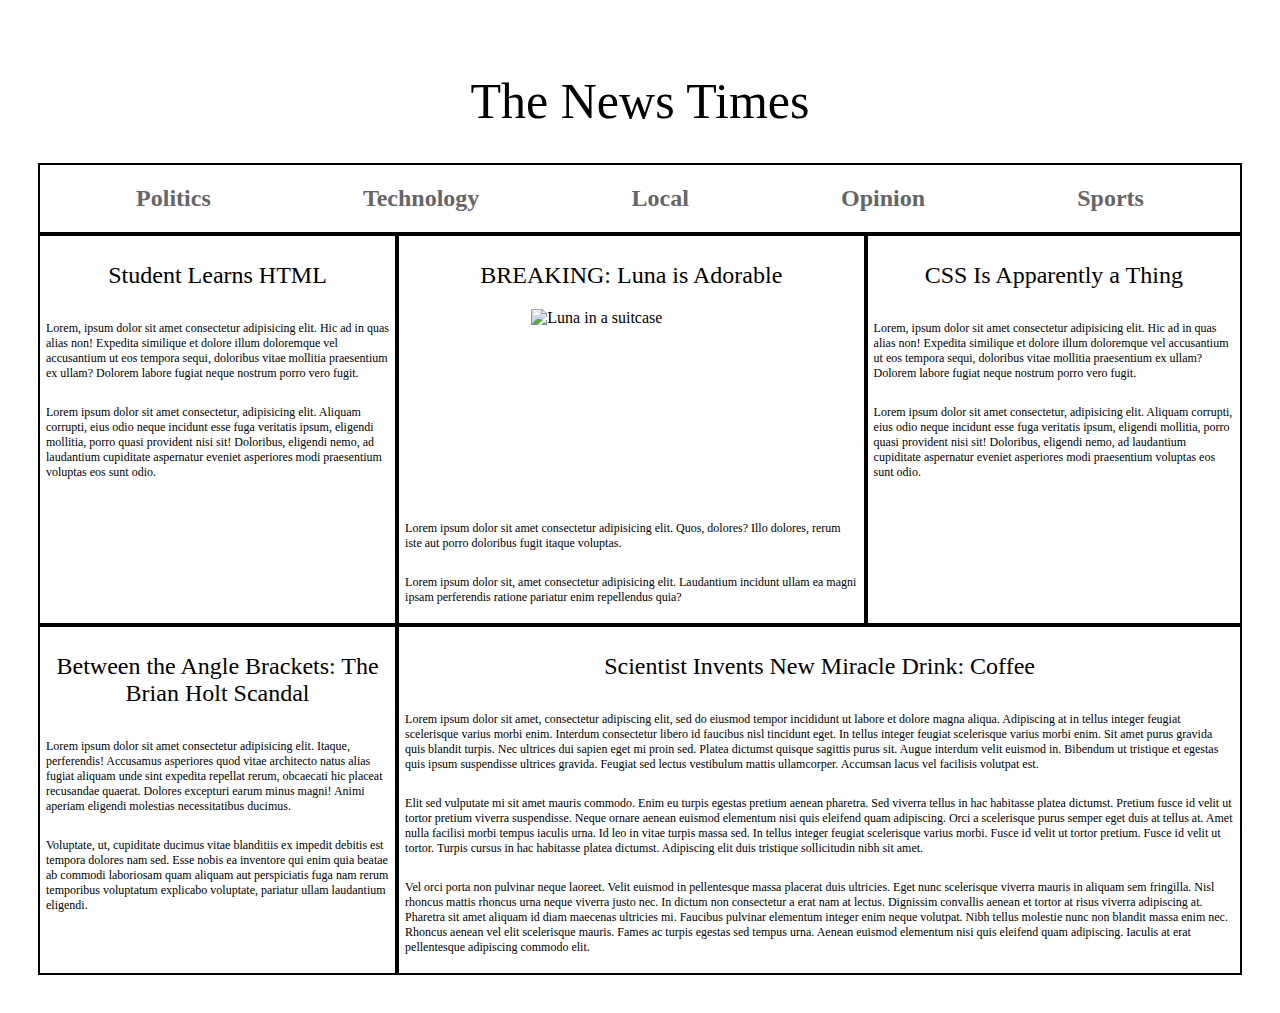
==== projects/coffee_shop/index.html @ 8ef95aba "build: newspaper front page" ====
<!DOCTYPE html>
<html lang="en">

<head>
    <meta charset="utf-8" />
    <meta name="viewport" content="width=device-width" , initial-scale="1.0" />
    <title>The News Times</title>
    <link rel="stylesheet" href="news.css" />
</head>

<body>
    <div class="page">
        <header class="page-header">
            <h1 class="page-title">The News Times</h1>
        </header>
        <ul class="nav-links">
            <li class="site-section">
                <a href="#" class="section-link">Politics</a>
            </li>
            <li class="site-section">
                <a href="#" class="section-link">Technology</a>
            </li>
            <li class="site-section">
                <a href="#" class="section-link">Local</a>
            </li>
            <li class="site-section">
                <a href="#" class="section-link">Opinion</a>
            </li>
            <li class="site-section">
                <a href="#" class="section-link">Sports</a>
            </li>
        </ul>
        <article class="story story-1">
            <h2 class="article-title">Student Learns HTML</h2>
            <p class="article-text">
                Lorem, ipsum dolor sit amet consectetur adipisicing elit. Hic ad in
                quas alias non! Expedita similique et dolore illum doloremque vel
                accusantium ut eos tempora sequi, doloribus vitae mollitia praesentium
                ex ullam? Dolorem labore fugiat neque nostrum porro vero fugit.
            </p>
            <p class="article-text">
                Lorem ipsum dolor sit amet consectetur, adipisicing elit. Aliquam
                corrupti, eius odio neque incidunt esse fuga veritatis ipsum, eligendi
                mollitia, porro quasi provident nisi sit! Doloribus, eligendi nemo, ad
                laudantium cupiditate aspernatur eveniet asperiores modi praesentium
                voluptas eos sunt odio.
            </p>
        </article>
        <article class="story story-2">
            <h2 class="article-title">BREAKING: Luna is Adorable</h2>
            <img class="article-img" src="http://pets-images.dev-apis.com/pets/dog25.jpg"
                alt="Luna in a suitcase" />
            <p class="article-text">
                Lorem ipsum dolor sit amet consectetur adipisicing elit. Quos,
                dolores? Illo dolores, rerum iste aut porro doloribus fugit itaque
                voluptas.
            </p>
            <p class="article-text">
                Lorem ipsum dolor sit, amet consectetur adipisicing elit. Laudantium
                incidunt ullam ea magni ipsam perferendis ratione pariatur enim
                repellendus quia?
            </p>
        </article>
        <article class="story story-3">
            <h2 class="article-title">CSS Is Apparently a Thing</h2>
            <p class="article-text">
                Lorem, ipsum dolor sit amet consectetur adipisicing elit. Hic ad in
                quas alias non! Expedita similique et dolore illum doloremque vel
                accusantium ut eos tempora sequi, doloribus vitae mollitia praesentium
                ex ullam? Dolorem labore fugiat neque nostrum porro vero fugit.
            </p>
            <p class="article-text">
                Lorem ipsum dolor sit amet consectetur, adipisicing elit. Aliquam
                corrupti, eius odio neque incidunt esse fuga veritatis ipsum, eligendi
                mollitia, porro quasi provident nisi sit! Doloribus, eligendi nemo, ad
                laudantium cupiditate aspernatur eveniet asperiores modi praesentium
                voluptas eos sunt odio.
            </p>
        </article>
        <article class="story story-4">
            <h2 class="article-title">
                Between the Angle Brackets: The Brian Holt Scandal
            </h2>
            <p class="article-text">
                Lorem ipsum dolor sit amet consectetur adipisicing elit. Itaque,
                perferendis! Accusamus asperiores quod vitae architecto natus alias
                fugiat aliquam unde sint expedita repellat rerum, obcaecati hic
                placeat recusandae quaerat. Dolores excepturi earum minus magni! Animi
                aperiam eligendi molestias necessitatibus ducimus.
            </p>
            <p class="article-text">
                Voluptate, ut, cupiditate ducimus vitae blanditiis ex impedit debitis
                est tempora dolores nam sed. Esse nobis ea inventore qui enim quia
                beatae ab commodi laboriosam quam aliquam aut perspiciatis fuga nam
                rerum temporibus voluptatum explicabo voluptate, pariatur ullam
                laudantium eligendi.
            </p>
        </article>
        <article class="story story-5">
            <h2 class="article-title">
                Scientist Invents New Miracle Drink: Coffee
            </h2>
            <p class="article-text">
                Lorem ipsum dolor sit amet, consectetur adipiscing elit, sed do
                eiusmod tempor incididunt ut labore et dolore magna aliqua. Adipiscing
                at in tellus integer feugiat scelerisque varius morbi enim. Interdum
                consectetur libero id faucibus nisl tincidunt eget. In tellus integer
                feugiat scelerisque varius morbi enim. Sit amet purus gravida quis
                blandit turpis. Nec ultrices dui sapien eget mi proin sed. Platea
                dictumst quisque sagittis purus sit. Augue interdum velit euismod in.
                Bibendum ut tristique et egestas quis ipsum suspendisse ultrices
                gravida. Feugiat sed lectus vestibulum mattis ullamcorper. Accumsan
                lacus vel facilisis volutpat est.
            </p>
            <p class="article-text">
                Elit sed vulputate mi sit amet mauris commodo. Enim eu turpis egestas
                pretium aenean pharetra. Sed viverra tellus in hac habitasse platea
                dictumst. Pretium fusce id velit ut tortor pretium viverra
                suspendisse. Neque ornare aenean euismod elementum nisi quis eleifend
                quam adipiscing. Orci a scelerisque purus semper eget duis at tellus
                at. Amet nulla facilisi morbi tempus iaculis urna. Id leo in vitae
                turpis massa sed. In tellus integer feugiat scelerisque varius morbi.
                Fusce id velit ut tortor pretium. Fusce id velit ut tortor. Turpis
                cursus in hac habitasse platea dictumst. Adipiscing elit duis
                tristique sollicitudin nibh sit amet.
            </p>
            <p class="article-text">
                Vel orci porta non pulvinar neque laoreet. Velit euismod in
                pellentesque massa placerat duis ultricies. Eget nunc scelerisque
                viverra mauris in aliquam sem fringilla. Nisl rhoncus mattis rhoncus
                urna neque viverra justo nec. In dictum non consectetur a erat nam at
                lectus. Dignissim convallis aenean et tortor at risus viverra
                adipiscing at. Pharetra sit amet aliquam id diam maecenas ultricies
                mi. Faucibus pulvinar elementum integer enim neque volutpat. Nibh
                tellus molestie nunc non blandit massa enim nec. Rhoncus aenean vel
                elit scelerisque mauris. Fames ac turpis egestas sed tempus urna.
                Aenean euismod elementum nisi quis eleifend quam adipiscing. Iaculis
                at erat pellentesque adipiscing commodo elit.
            </p>
        </article>
    </div>
</body>

</html>
---- projects/coffee_shop/news.css ----
/* universal styles */
* {
    box-sizing: border-box;
}

body {
    padding: 30px;
    margin: 8px;
}

.page{
    display: grid;
    grid-template-areas:
        "header header header"
        "nav nav nav"
        "story-1 story-2 story-3"
        "story-4 story-5 story-5";
}


/* class styles */
.page-header{
    grid-area: header;
}
.nav-links {
    grid-area: nav;
}
.story-1 {
    grid-area: story-1;
}
.story-2 {
    grid-area: story-2;
}
.story-3 {
    grid-area: story-3;
}
.story-4 {
    grid-area: story-4;
}
.story-5 {
    grid-area: story-5;
}

.page-title {
    text-align: center;
    font-family:'Snell Roundhand', Times, serif;
    font-size: 50px;
    font-weight: normal;
}


.nav-links {
    display: flex;
    justify-content: space-around;
    align-items: center;
    border: 2px solid black;
    padding: 20px;
    list-style: none;
    margin: 0;
}

.section-link {
    font-size: 24px;
    text-decoration: none;
    font-weight: bold;
    color: #666;
    font-family: "futura";
}
.section-link:hover {
    color: black;
    text-decoration: underline;
}

.story {
    display: flex;
    flex-direction: column;
    border: 2px solid black;
    justify-content: flex-start;
    align-items: center;
    padding: 6px;
}

.article-title {
    font-weight: normal;
}
.article-img {
    width: 200px;
    height: 200px;
}
.article-title{
    text-align: center;
}
.article-text{
    font-size: 12px;
}
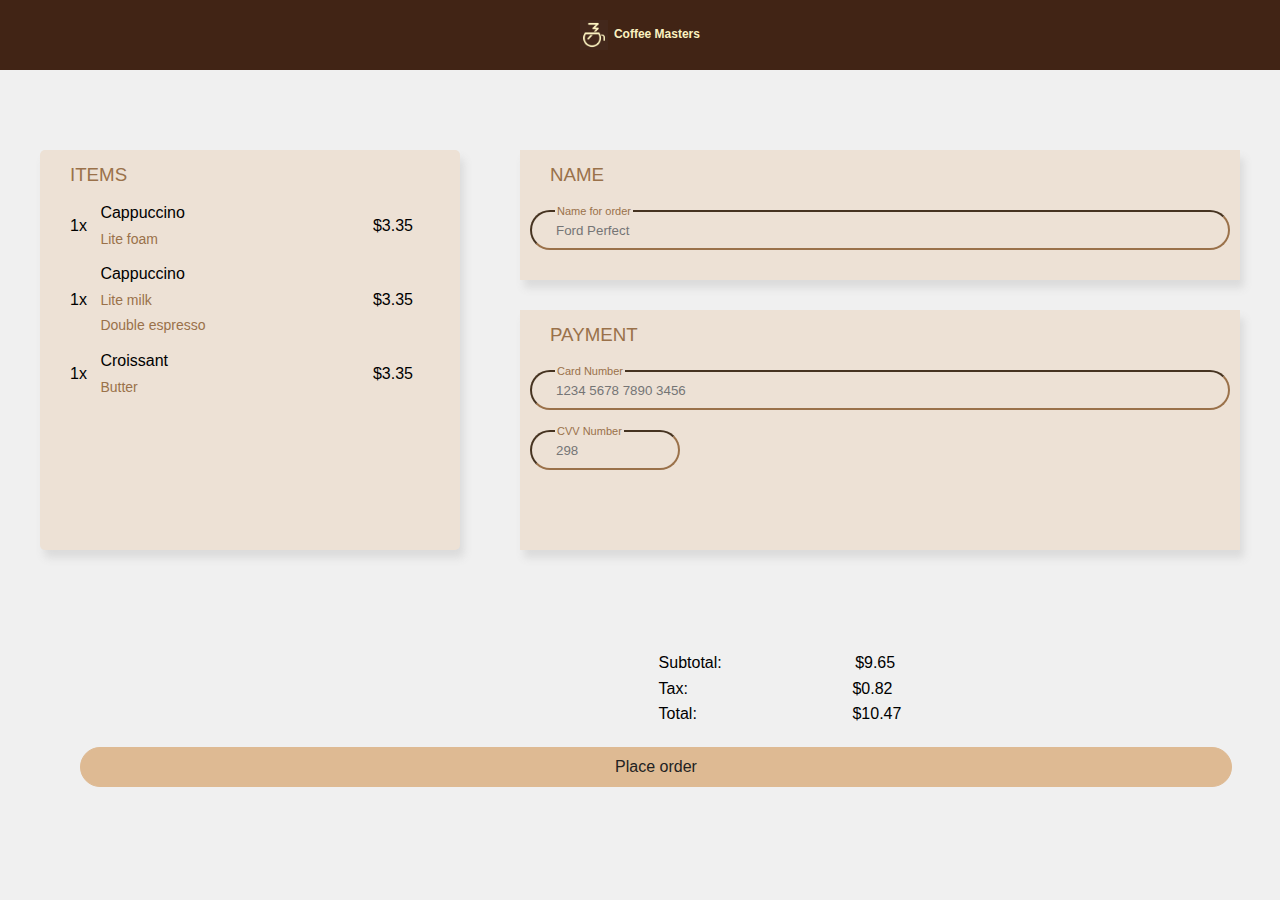
==== commit f46a5e46: "project(coffee-shop): Own final version of the project" ====
--- a/projects/coffee_shop/index.html
+++ b/projects/coffee_shop/index.html
@@ -1,144 +1,71 @@
 <!DOCTYPE html>
 <html lang="en">
-
 <head>
-    <meta charset="utf-8" />
-    <meta name="viewport" content="width=device-width" , initial-scale="1.0" />
-    <title>The News Times</title>
-    <link rel="stylesheet" href="news.css" />
+    <meta charset="UTF-8">
+    <meta name="viewport" content="width=device-width, initial-scale=1.0">
+    <title>CoffeeMasters Order Page</title>
+    <link
+        href="https://fonts.googleapis.com/css2?family=Open+Sans:wght@400;700&display=swap"
+        rel="stylesheet"
+    />
+    <link rel="stylesheet" href="index.css">
 </head>
-
 <body>
-    <div class="page">
-        <header class="page-header">
-            <h1 class="page-title">The News Times</h1>
-        </header>
-        <ul class="nav-links">
-            <li class="site-section">
-                <a href="#" class="section-link">Politics</a>
-            </li>
-            <li class="site-section">
-                <a href="#" class="section-link">Technology</a>
-            </li>
-            <li class="site-section">
-                <a href="#" class="section-link">Local</a>
-            </li>
-            <li class="site-section">
-                <a href="#" class="section-link">Opinion</a>
-            </li>
-            <li class="site-section">
-                <a href="#" class="section-link">Sports</a>
-            </li>
+    <header>
+        <img class="brand-logo" src="./assets/coffee_masters_logo.png" alt="coffee-mug with a straw">
+        <h1 class="brand-title">Coffee Masters</h1>
+    </header>
+    <main class="content">
+        <div class="left-content">
+            <div class="widget-order-item">
+                <h3 class="widget-title">ITEMS</h3>
+                <table class="items-table">
+                    <tr class="row-item">
+                        <td>1x</td>
+                        <td>Cappuccino</br><span class="item-addons">Lite foam</span></td>
+                        <td>$3.35</td>
+                    </tr>
+                    <tr class="row-item">
+                        <td>1x</td>
+                        <td>Cappuccino</br><span class="item-addons">Lite milk</span></br><span class="item-addons">Double espresso</span></td>
+                        <td>$3.35</td>
+                    </tr>
+                    <tr class="row-item">
+                        <td>1x</td>
+                        <td>Croissant</br><span class="item-addons">Butter</span></td>
+                        <td>$3.35</td>
+                    </tr>
+                </table>
+            </div>
+        </div>
+        <div class="right-content">
+            <div class="widget-order-name">
+                <h3 class="widget-title">NAME</h3>
+                <div class="input-group">
+                    <label for="order-name" class="input-label">Name for order</label>
+                    <input id="order-name" class="order-input" type="text" placeholder="Ford Perfect"/>
+                </div>
+            </div>
+            <div class="widget-payment">
+                <h3 class="widget-title">PAYMENT</h3>
+                <div class="input-group">
+                    <label for="card-number" class="input-label">Card Number</label>
+                    <input id="card-number" class="order-input" type="text" placeholder="1234 5678 7890 3456"/>
+                </div>
+                <div class="input-group">
+                    <label for="cvv-number" class="input-label">CVV Number</label>
+                    <input id="cvv-number" class="order-input-cvv" type="text" placeholder="298"/>
+                </div>
+            </div>
+        </div>
+    </main>
+    <div class="order-total">
+        <ul class="order-total-list">
+            <li>Subtotal:&nbsp;&nbsp;&nbsp;&nbsp;&nbsp;&nbsp;&nbsp;&nbsp;&nbsp;&nbsp;&nbsp;&nbsp;&nbsp;&nbsp;&nbsp;&nbsp;&nbsp;&nbsp;&nbsp;&nbsp;&nbsp;&nbsp;&nbsp;&nbsp;&nbsp;&nbsp;&nbsp;&nbsp;&nbsp;&nbsp;$9.65</li>
+            <li>Tax:&nbsp;&nbsp;&nbsp;&nbsp;&nbsp;&nbsp;&nbsp;&nbsp;&nbsp;&nbsp;&nbsp;&nbsp;&nbsp;&nbsp;&nbsp;&nbsp;&nbsp;&nbsp;&nbsp;&nbsp;&nbsp;&nbsp;&nbsp;&nbsp;&nbsp;&nbsp;&nbsp;&nbsp;&nbsp;&nbsp;&nbsp;&nbsp;&nbsp;&nbsp;&nbsp;&nbsp;&nbsp;$0.82</li>
+            <li>Total:&nbsp;&nbsp;&nbsp;&nbsp;&nbsp;&nbsp;&nbsp;&nbsp;&nbsp;&nbsp;&nbsp;&nbsp;&nbsp;&nbsp;&nbsp;&nbsp;&nbsp;&nbsp;&nbsp;&nbsp;&nbsp;&nbsp;&nbsp;&nbsp;&nbsp;&nbsp;&nbsp;&nbsp;&nbsp;&nbsp;&nbsp;&nbsp;&nbsp;&nbsp;&nbsp;$10.47</li>
         </ul>
-        <article class="story story-1">
-            <h2 class="article-title">Student Learns HTML</h2>
-            <p class="article-text">
-                Lorem, ipsum dolor sit amet consectetur adipisicing elit. Hic ad in
-                quas alias non! Expedita similique et dolore illum doloremque vel
-                accusantium ut eos tempora sequi, doloribus vitae mollitia praesentium
-                ex ullam? Dolorem labore fugiat neque nostrum porro vero fugit.
-            </p>
-            <p class="article-text">
-                Lorem ipsum dolor sit amet consectetur, adipisicing elit. Aliquam
-                corrupti, eius odio neque incidunt esse fuga veritatis ipsum, eligendi
-                mollitia, porro quasi provident nisi sit! Doloribus, eligendi nemo, ad
-                laudantium cupiditate aspernatur eveniet asperiores modi praesentium
-                voluptas eos sunt odio.
-            </p>
-        </article>
-        <article class="story story-2">
-            <h2 class="article-title">BREAKING: Luna is Adorable</h2>
-            <img class="article-img" src="http://pets-images.dev-apis.com/pets/dog25.jpg"
-                alt="Luna in a suitcase" />
-            <p class="article-text">
-                Lorem ipsum dolor sit amet consectetur adipisicing elit. Quos,
-                dolores? Illo dolores, rerum iste aut porro doloribus fugit itaque
-                voluptas.
-            </p>
-            <p class="article-text">
-                Lorem ipsum dolor sit, amet consectetur adipisicing elit. Laudantium
-                incidunt ullam ea magni ipsam perferendis ratione pariatur enim
-                repellendus quia?
-            </p>
-        </article>
-        <article class="story story-3">
-            <h2 class="article-title">CSS Is Apparently a Thing</h2>
-            <p class="article-text">
-                Lorem, ipsum dolor sit amet consectetur adipisicing elit. Hic ad in
-                quas alias non! Expedita similique et dolore illum doloremque vel
-                accusantium ut eos tempora sequi, doloribus vitae mollitia praesentium
-                ex ullam? Dolorem labore fugiat neque nostrum porro vero fugit.
-            </p>
-            <p class="article-text">
-                Lorem ipsum dolor sit amet consectetur, adipisicing elit. Aliquam
-                corrupti, eius odio neque incidunt esse fuga veritatis ipsum, eligendi
-                mollitia, porro quasi provident nisi sit! Doloribus, eligendi nemo, ad
-                laudantium cupiditate aspernatur eveniet asperiores modi praesentium
-                voluptas eos sunt odio.
-            </p>
-        </article>
-        <article class="story story-4">
-            <h2 class="article-title">
-                Between the Angle Brackets: The Brian Holt Scandal
-            </h2>
-            <p class="article-text">
-                Lorem ipsum dolor sit amet consectetur adipisicing elit. Itaque,
-                perferendis! Accusamus asperiores quod vitae architecto natus alias
-                fugiat aliquam unde sint expedita repellat rerum, obcaecati hic
-                placeat recusandae quaerat. Dolores excepturi earum minus magni! Animi
-                aperiam eligendi molestias necessitatibus ducimus.
-            </p>
-            <p class="article-text">
-                Voluptate, ut, cupiditate ducimus vitae blanditiis ex impedit debitis
-                est tempora dolores nam sed. Esse nobis ea inventore qui enim quia
-                beatae ab commodi laboriosam quam aliquam aut perspiciatis fuga nam
-                rerum temporibus voluptatum explicabo voluptate, pariatur ullam
-                laudantium eligendi.
-            </p>
-        </article>
-        <article class="story story-5">
-            <h2 class="article-title">
-                Scientist Invents New Miracle Drink: Coffee
-            </h2>
-            <p class="article-text">
-                Lorem ipsum dolor sit amet, consectetur adipiscing elit, sed do
-                eiusmod tempor incididunt ut labore et dolore magna aliqua. Adipiscing
-                at in tellus integer feugiat scelerisque varius morbi enim. Interdum
-                consectetur libero id faucibus nisl tincidunt eget. In tellus integer
-                feugiat scelerisque varius morbi enim. Sit amet purus gravida quis
-                blandit turpis. Nec ultrices dui sapien eget mi proin sed. Platea
-                dictumst quisque sagittis purus sit. Augue interdum velit euismod in.
-                Bibendum ut tristique et egestas quis ipsum suspendisse ultrices
-                gravida. Feugiat sed lectus vestibulum mattis ullamcorper. Accumsan
-                lacus vel facilisis volutpat est.
-            </p>
-            <p class="article-text">
-                Elit sed vulputate mi sit amet mauris commodo. Enim eu turpis egestas
-                pretium aenean pharetra. Sed viverra tellus in hac habitasse platea
-                dictumst. Pretium fusce id velit ut tortor pretium viverra
-                suspendisse. Neque ornare aenean euismod elementum nisi quis eleifend
-                quam adipiscing. Orci a scelerisque purus semper eget duis at tellus
-                at. Amet nulla facilisi morbi tempus iaculis urna. Id leo in vitae
-                turpis massa sed. In tellus integer feugiat scelerisque varius morbi.
-                Fusce id velit ut tortor pretium. Fusce id velit ut tortor. Turpis
-                cursus in hac habitasse platea dictumst. Adipiscing elit duis
-                tristique sollicitudin nibh sit amet.
-            </p>
-            <p class="article-text">
-                Vel orci porta non pulvinar neque laoreet. Velit euismod in
-                pellentesque massa placerat duis ultricies. Eget nunc scelerisque
-                viverra mauris in aliquam sem fringilla. Nisl rhoncus mattis rhoncus
-                urna neque viverra justo nec. In dictum non consectetur a erat nam at
-                lectus. Dignissim convallis aenean et tortor at risus viverra
-                adipiscing at. Pharetra sit amet aliquam id diam maecenas ultricies
-                mi. Faucibus pulvinar elementum integer enim neque volutpat. Nibh
-                tellus molestie nunc non blandit massa enim nec. Rhoncus aenean vel
-                elit scelerisque mauris. Fames ac turpis egestas sed tempus urna.
-                Aenean euismod elementum nisi quis eleifend quam adipiscing. Iaculis
-                at erat pellentesque adipiscing commodo elit.
-            </p>
-        </article>
     </div>
+    <button class="order-submit">Place order</button>
 </body>
-
 </html>--- a/projects/coffee_shop/index.css
+++ b/projects/coffee_shop/index.css
@@ -0,0 +1,184 @@
+:root {
+    --background-color: #F0F0F0; /* Light gray */
+    --primary-color: #412415;
+    --header-font-color: #FBF2C0;
+    --main-font-color: #3B442F;
+    --alt-font-color: #9A714A;
+    --widget-bg-color: #EDE1D5;
+    --button-place-order: #DEBA93;
+  }
+
+* {
+    box-sizing: border-box;
+    margin: 0;
+    padding: 0;
+}
+
+body {
+    font-family: Open-Sans, sans-serif;
+    line-height: 1.6;
+    background-color:  var(--background-color);
+}
+
+header {
+    display: flex;
+    background-color: var(--primary-color);
+    justify-content: center;
+    align-items: center;
+    gap: 6px;
+    padding-top: 20px;
+    padding-bottom: 20px;
+}
+
+h1.brand-title {
+    color: var(--header-font-color);
+    font-size: 12px;
+}
+.brand-logo {
+    width: auto;
+    height: 30px;
+}
+
+main {
+    margin-top: 80px;
+    margin-left: 40px;
+    margin-right: 40px;
+    display: grid;
+    grid-template-columns: 1fr 1fr;
+    gap: 60px;
+}
+
+.right-content {
+    display: flex;
+    flex-direction: column;
+    justify-content: space-between;
+    gap: 30px;
+    /* border: 2px solid red */
+}
+
+.widget-order-item {
+    padding: 10px;
+    /* border: 2px solid black; */
+    min-height: 400px;
+    background-color: var(--widget-bg-color);
+    box-shadow: 4px 8px 8px #dbdbdb;
+    border-radius: 5px;
+}
+
+.widget-order-name {
+    flex: 1;
+    /* border: 2px solid black; */
+    padding: 10px;
+    background-color: var(--widget-bg-color);
+    box-shadow: 4px 8px 8px #dbdbdb;
+
+    /* min-height: 150px; */
+}
+
+.widget-payment {
+    flex: 2;
+    /* border: 2px solid black; */
+    background-color: var(--widget-bg-color);
+    box-shadow: 4px 8px 8px #dbdbdb;
+
+    /* min-height: 150px; */
+    padding: 10px;
+}
+
+.widget-title {
+    margin: 0;
+    padding: 0;
+    font-weight: 500;
+    padding-left: 20px;
+    color: var(--alt-font-color);
+}
+
+.input-group {
+    position: relative;
+    display: inline-block;
+    margin-top: 20px;
+}
+
+.item-addons {
+    color: var(--alt-font-color);
+    font-size: 14px;
+}
+
+
+.items-table {
+    width: 100%;
+    border-collapse: separate;
+    border-spacing: 0 10px;
+    padding-left: 20px;
+}
+
+
+.items-table td:first-child {
+    width: 8%;
+    text-align: left;
+
+}
+.items-table td:last-child {
+    width: 30%;
+    text-align: center;
+}
+
+.order-input {
+    border-color: var(--alt-font-color);
+    padding: 8px;
+    border-radius: 30px;
+    width: 700px;
+    height: 40px;
+    padding-top: 10px;
+    padding-left: 24px;
+    background-color: var(--widget-bg-color);
+}
+.order-input-cvv {
+    border-color: var(--alt-font-color);
+    padding: 8px;
+    border-radius: 30px;
+    width: 150px;
+    height: 40px;
+    padding-top: 10px;
+    padding-left: 24px;
+    background-color: var(--widget-bg-color);
+}
+
+.input-label {
+    background-color: var(--widget-bg-color);
+    color: var(--alt-font-color);
+    font-size: 11px;
+    position: absolute;
+    left: 25px;
+    top: -7px;
+    padding: 0 2px;
+}
+
+.order-total {
+    margin-top: 100px;
+    margin-left: 580px;
+    margin-right: 600px;
+    width: 400px;
+    display: flex;
+    justify-content: center;
+    align-items: center;
+}
+
+.order-total-list {
+    list-style: none;
+}
+
+.order-submit {
+    margin-top: 20px;
+    margin-left: 80px;
+    width: 90%;
+    height: 40px;
+    border: 1px solid var(--button-place-order);
+    background-color: var(--button-place-order);
+    border-radius: 30px;
+    margin-right: 20px;
+    text-align: center;
+    color: rgb(34, 34, 34);
+    font-size: medium;
+    margin-bottom: 20px;
+}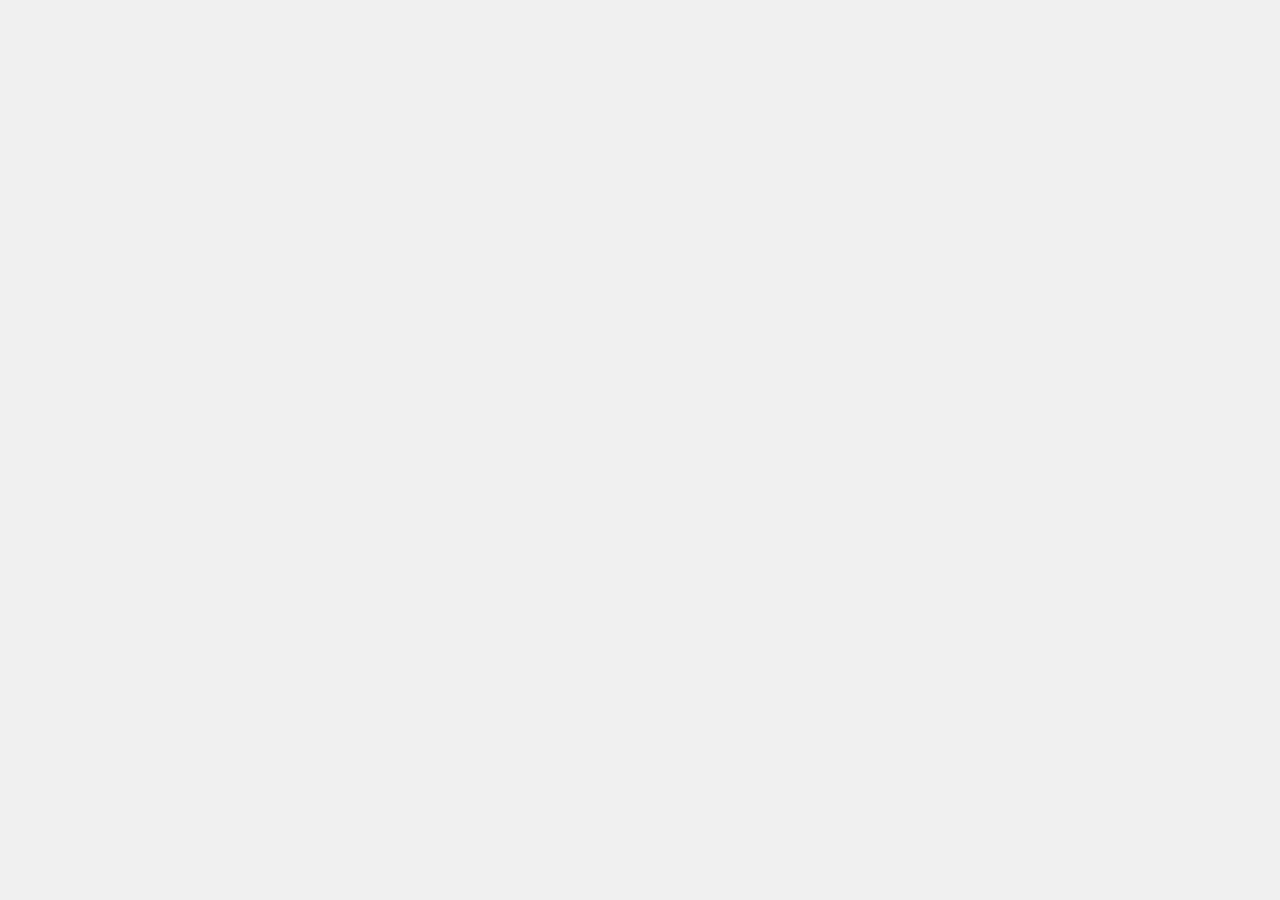
==== commit 44d9a6d7: "project(revamp): Re-write entire html with best practices" ====
--- a/projects/coffee_shop/index.html
+++ b/projects/coffee_shop/index.html
@@ -1,71 +1,19 @@
 <!DOCTYPE html>
 <html lang="en">
 <head>
-    <meta charset="UTF-8">
-    <meta name="viewport" content="width=device-width, initial-scale=1.0">
-    <title>CoffeeMasters Order Page</title>
-    <link
-        href="https://fonts.googleapis.com/css2?family=Open+Sans:wght@400;700&display=swap"
-        rel="stylesheet"
-    />
-    <link rel="stylesheet" href="index.css">
+    <!-- Metadata -->
+    <meta charset="UTF-8" />
+    <meta name="viewport" content="width=device-width, initial-scale=1.0" />
+    <title>Order — Coffee — Coffee Masters: Online takeout today!</title>
+    <!-- preconnect to font servers -->
+    <link rel="preconnect" href="https://fonts.googleapis.com" />
+    <link rel="preconnect" href="https://fonts.gstatic.com/" crossorigin="anonymous" />
+    <!-- Load the Google Font -->
+    <link rel="stylesheet" href="https://fonts.googleapis.com/css2?family=Open+Sans:wght@400;700&display=optional" />
+    <!-- Load Custom CSS -->
+    <link rel="stylesheet" href="index.css" />
 </head>
 <body>
-    <header>
-        <img class="brand-logo" src="./assets/coffee_masters_logo.png" alt="coffee-mug with a straw">
-        <h1 class="brand-title">Coffee Masters</h1>
-    </header>
-    <main class="content">
-        <div class="left-content">
-            <div class="widget-order-item">
-                <h3 class="widget-title">ITEMS</h3>
-                <table class="items-table">
-                    <tr class="row-item">
-                        <td>1x</td>
-                        <td>Cappuccino</br><span class="item-addons">Lite foam</span></td>
-                        <td>$3.35</td>
-                    </tr>
-                    <tr class="row-item">
-                        <td>1x</td>
-                        <td>Cappuccino</br><span class="item-addons">Lite milk</span></br><span class="item-addons">Double espresso</span></td>
-                        <td>$3.35</td>
-                    </tr>
-                    <tr class="row-item">
-                        <td>1x</td>
-                        <td>Croissant</br><span class="item-addons">Butter</span></td>
-                        <td>$3.35</td>
-                    </tr>
-                </table>
-            </div>
-        </div>
-        <div class="right-content">
-            <div class="widget-order-name">
-                <h3 class="widget-title">NAME</h3>
-                <div class="input-group">
-                    <label for="order-name" class="input-label">Name for order</label>
-                    <input id="order-name" class="order-input" type="text" placeholder="Ford Perfect"/>
-                </div>
-            </div>
-            <div class="widget-payment">
-                <h3 class="widget-title">PAYMENT</h3>
-                <div class="input-group">
-                    <label for="card-number" class="input-label">Card Number</label>
-                    <input id="card-number" class="order-input" type="text" placeholder="1234 5678 7890 3456"/>
-                </div>
-                <div class="input-group">
-                    <label for="cvv-number" class="input-label">CVV Number</label>
-                    <input id="cvv-number" class="order-input-cvv" type="text" placeholder="298"/>
-                </div>
-            </div>
-        </div>
-    </main>
-    <div class="order-total">
-        <ul class="order-total-list">
-            <li>Subtotal:&nbsp;&nbsp;&nbsp;&nbsp;&nbsp;&nbsp;&nbsp;&nbsp;&nbsp;&nbsp;&nbsp;&nbsp;&nbsp;&nbsp;&nbsp;&nbsp;&nbsp;&nbsp;&nbsp;&nbsp;&nbsp;&nbsp;&nbsp;&nbsp;&nbsp;&nbsp;&nbsp;&nbsp;&nbsp;&nbsp;$9.65</li>
-            <li>Tax:&nbsp;&nbsp;&nbsp;&nbsp;&nbsp;&nbsp;&nbsp;&nbsp;&nbsp;&nbsp;&nbsp;&nbsp;&nbsp;&nbsp;&nbsp;&nbsp;&nbsp;&nbsp;&nbsp;&nbsp;&nbsp;&nbsp;&nbsp;&nbsp;&nbsp;&nbsp;&nbsp;&nbsp;&nbsp;&nbsp;&nbsp;&nbsp;&nbsp;&nbsp;&nbsp;&nbsp;&nbsp;$0.82</li>
-            <li>Total:&nbsp;&nbsp;&nbsp;&nbsp;&nbsp;&nbsp;&nbsp;&nbsp;&nbsp;&nbsp;&nbsp;&nbsp;&nbsp;&nbsp;&nbsp;&nbsp;&nbsp;&nbsp;&nbsp;&nbsp;&nbsp;&nbsp;&nbsp;&nbsp;&nbsp;&nbsp;&nbsp;&nbsp;&nbsp;&nbsp;&nbsp;&nbsp;&nbsp;&nbsp;&nbsp;$10.47</li>
-        </ul>
-    </div>
-    <button class="order-submit">Place order</button>
+    
 </body>
 </html>--- a/projects/coffee_shop/index.css
+++ b/projects/coffee_shop/index.css
@@ -10,13 +10,13 @@
 
 * {
     box-sizing: border-box;
-    margin: 0;
-    padding: 0;
 }
 
 body {
     font-family: Open-Sans, sans-serif;
     line-height: 1.6;
+    margin: 0;
+    padding: 0;
     background-color:  var(--background-color);
 }
 
